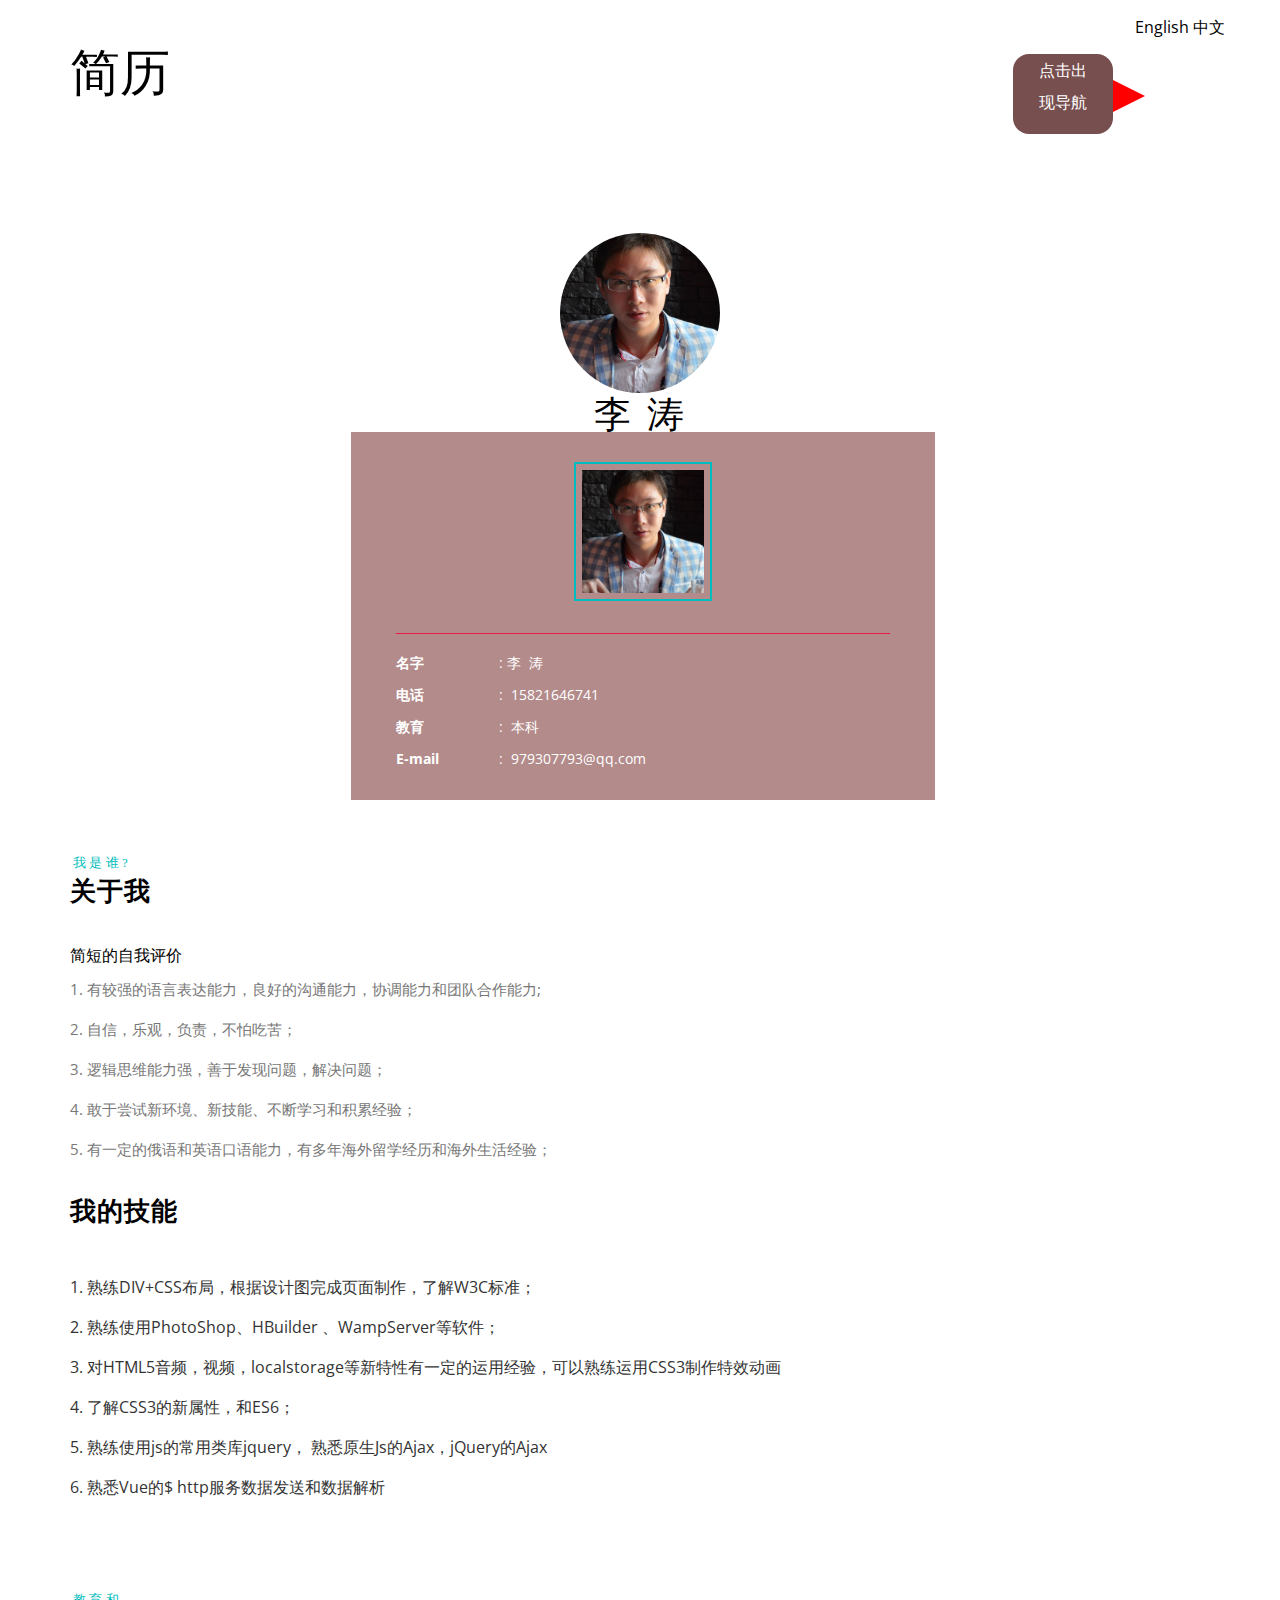
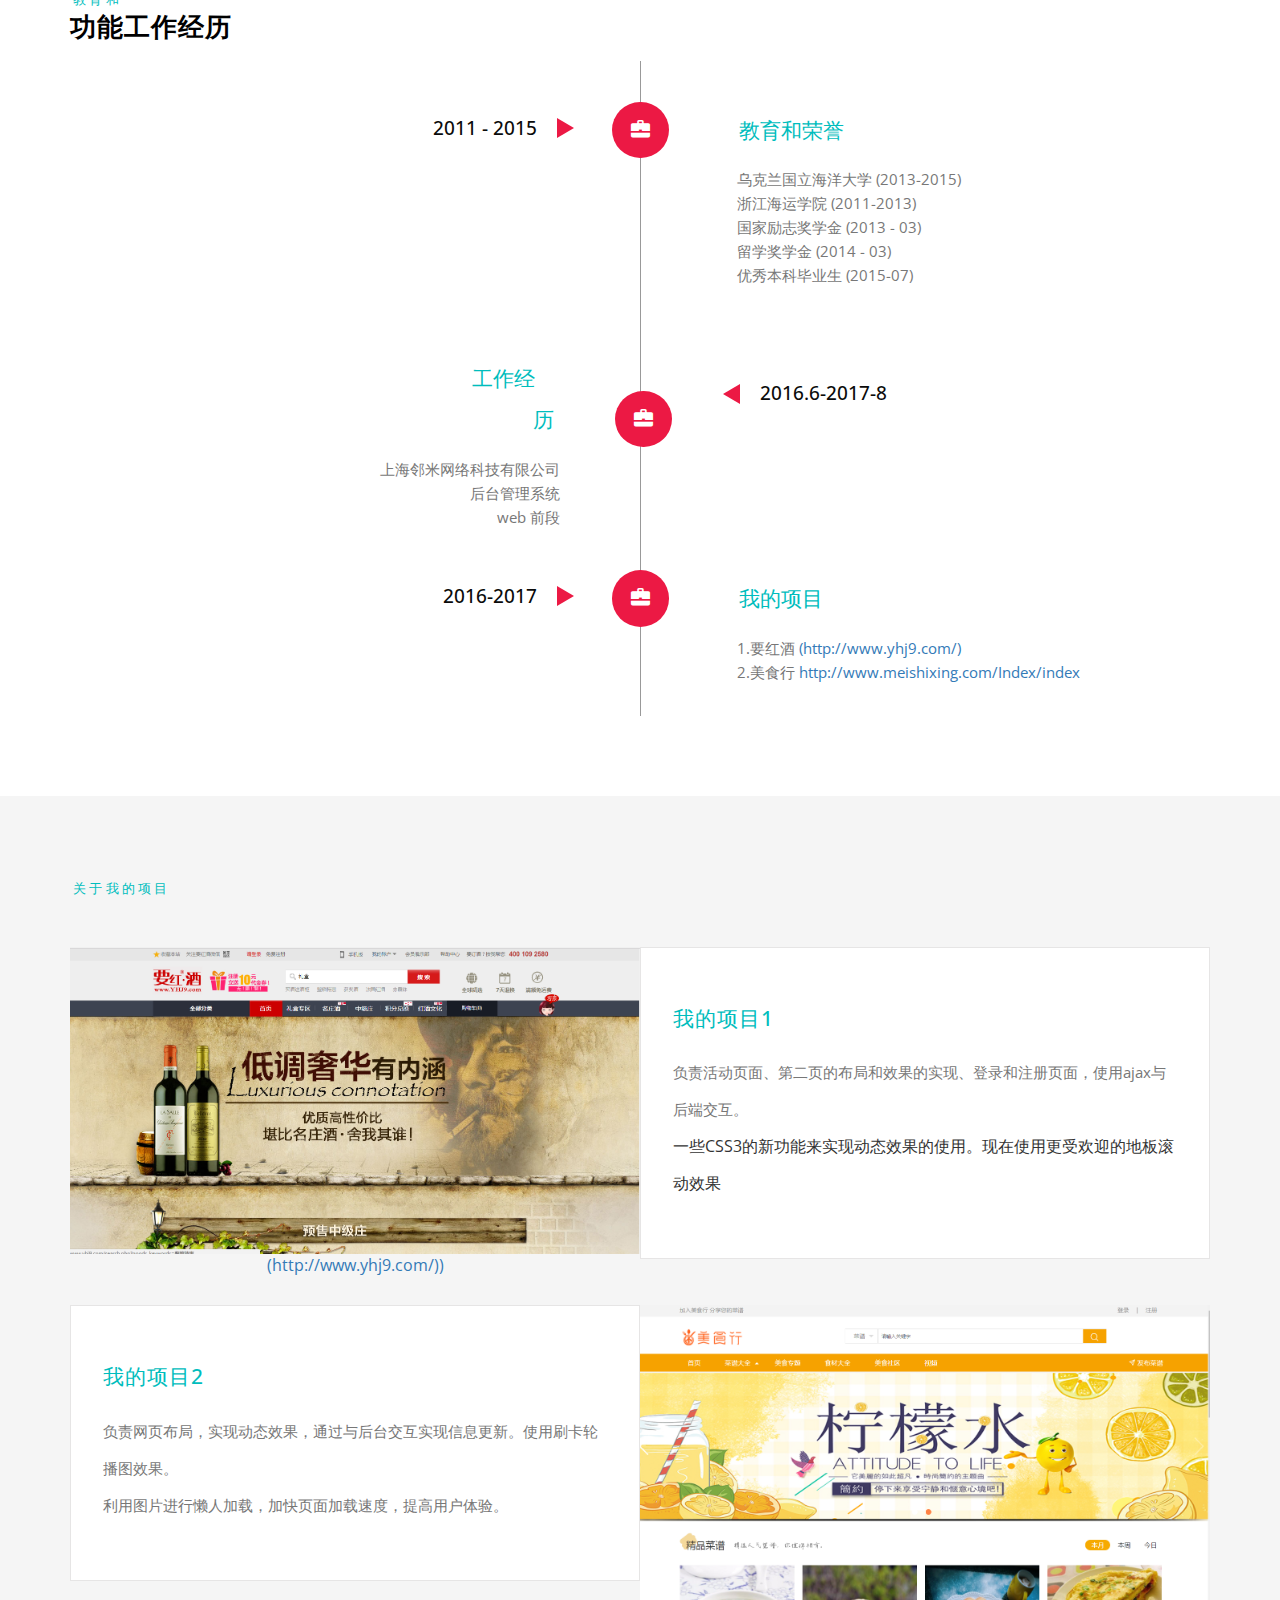
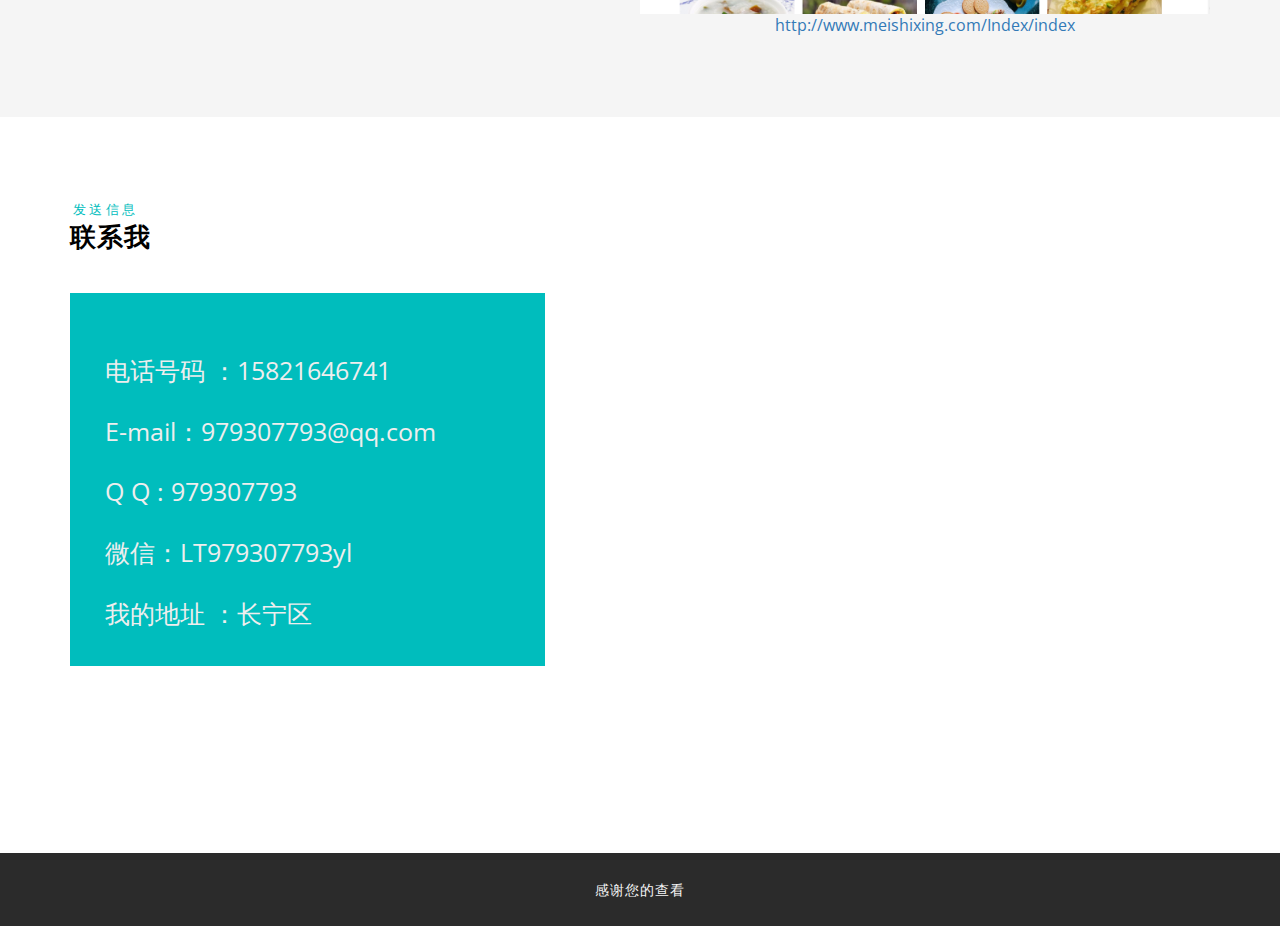
==== index2.html @ b54dca25 "update my project" ====
<!DOCTYPE html>
<html lang="en">
<head>
<title>Li Tao for english</title>
<!-- for-mobile-apps -->
<meta name="viewport" content="width=device-width, initial-scale=1">
<meta http-equiv="Content-Type" content="text/html; charset=utf-8" />
<meta name="keywords" content="Elegant Resume Responsive web template, Bootstrap Web Templates, Flat Web Templates, Android Compatible web template, 
Smartphone Compatible web template, free webdesigns for Nokia, Samsung, LG, SonyEricsson, Motorola web design" />
<script type="application/x-javascript"> addEventListener("load", function() { setTimeout(hideURLbar, 0); }, false);
		function hideURLbar(){ window.scrollTo(0,1); } </script>
<!-- //for-mobile-apps -->
<link href="css/bootstrap.css" rel="stylesheet" type="text/css" media="all" />
<link href="css/font-awesome.css" rel="stylesheet"> 
<link href="css/style.css" rel="stylesheet" type="text/css" media="all" />
<!-- js -->
<script type="text/javascript" src="js/jquery-2.1.4.min.js"></script>
<!-- //js -->
<link href='//fonts.googleapis.com/css?family=Oleo+Script:400,700' rel='stylesheet' type='text/css'>
<link href='//fonts.googleapis.com/css?family=Open+Sans:400,300,300italic,400italic,600,600italic,700,700italic,800,800italic' rel='stylesheet' type='text/css'>
<link href="//fonts.googleapis.com/css?family=Oswald:300,400,700" rel="stylesheet">


<!-- start-smooth-scrolling -->
<script type="text/javascript" src="js/move-top.js"></script>
<script type="text/javascript" src="js/easing.js"></script>
<script type="text/javascript">
	jQuery(document).ready(function($) {
		$(".scroll").click(function(event){		
			event.preventDefault();
			$('html,body').animate({scrollTop:$(this.hash).offset().top},1000);
		});
	});
</script>
<!-- start-smooth-scrolling -->
</head>
	
<body>
<!-- banner -->
	<div class="banner-figures">
		<div class="banner">
			<div class="container banner-drop">
				<div class="header">
					<div class="header-left logo">
						<h1><a href="index.html">简历</a></h1>
					</div>
					<div class="header-right">
						<nav>
						  <ul>
							<li class="active">
								<a href="index.html" class="active"><span>主页</span></a>
							</li>
							<li>
								<a href="#about" class="scroll"><span>关于我</span></a>
							</li>
							<li>
								<a href="#experience" class="scroll"><span>经历</span></a>
							</li>
							<li>
								<a href="#projects" class="scroll"><span>项目</span></a>
							</li>
							<li>
								<a href="#contact" class="scroll"><span>联系我</span></a>
							</li>
						  </ul>
						</nav>
						<div class="menu-icon animated wow zoomIn" data-wow-duration="1000ms" data-wow-delay="800ms" style="position: relative;"><span></span></div>
						<div class="show_nav">点击出<br/>  现导航</div>
						<span class="To_show_nav"></span>
						<div class="language">
							<a href="index.html">English</a>
							<a href="index2.html">中文</a>
						</div>
					</div>
					
					<div class="clearfix"> </div>
				</div>
				<div class="name" >
					<div class="CV"><img src="images/CV.jpg" alt="CV" /></div>  
					<h2>李  涛</h2>
					<p> Web 前段 </p>
				</div>
				
			</div>
							<div class="banner-btm-grid-w3ls">
		<div class="banner-left-wthree">
			  <img src="images/CV.jpg" class="smallcv"/>
			<ul class="address">
					
					<li>
							<ul class="address-text">
								<li><b>名字</b></li>
								<li>: 李 &nbsp;涛</li>
							</ul>
						</li>
						<li>
							<ul class="address-text">
								<li><b>电话</b></li>
								<li>: &nbsp;15821646741</li>
							</ul>
						</li>
						<li>
							<ul class="address-text">
								<li><b>教育 </b></li>
								<li>: &nbsp;本科</li>
							</ul>
						</li>
						<li>
							<ul class="address-text">
								<li><b>E-mail </b></li>
								<li><a href="979307793@qq.com">: &nbsp;979307793@qq.com</a></li>
							</ul>
						</li>
						
					</ul>
		</div>
		
		<div class="clearfix"></div>
	</div>
		</div>
			<script>
				(function($){
				  $(".menu-icon").on("click", function(){
						$(this).toggleClass("open");
						$(".container").toggleClass("nav-open");
						$("nav ul li").toggleClass("animate");
				  });
				  
				})(jQuery);
			</script>
		
	</div>

<!-- //banner -->
<!-- about -->
<div class="about" id="about">
	<div class="container">
		<span class="about-top-w3">我是谁?</span>
		<h4 class="title-w3ls">关于我</h4>
		<h5 class="sub">简短的自我评价</h5>
		<p class="para-w3-agile">1. 有较强的语言表达能力，良好的沟通能力，协调能力和团队合作能力; </p>
		<p class="para-w3-agile">2. 自信，乐观，负责，不怕吃苦； </p>
		<p class="para-w3-agile">3. 逻辑思维能力强，善于发现问题，解决问题； </p>
		<p class="para-w3-agile">4. 敢于尝试新环境、新技能、不断学习和积累经验； </p>
		<p class="para-w3-agile">5. 有一定的俄语和英语口语能力，有多年海外留学经历和海外生活经验； </p>
		<div class="skills-bar"style="padding-top: 2em;">
		<h4 class="title-w3ls">我的技能</h4>
			<p style="line-height: 2.5em;">1. 熟练DIV+CSS布局，根据设计图完成页面制作，了解W3C标准； </p>
			<p style="line-height: 2.5em;">2. 熟练使用PhotoShop、HBuilder 、WampServer等软件；
</p>
			<p style="line-height: 2.5em;">3. 对HTML5音频，视频，localstorage等新特性有一定的运用经验，可以熟练运用CSS3制作特效动画 </p>
			<p style="line-height: 2.5em;">4. 了解CSS3的新属性，和ES6；</p>
			<p style="line-height: 2.5em;">5. 熟练使用js的常用类库jquery， 熟悉原生Js的Ajax，jQuery的Ajax</p>
			
			<p style="line-height: 2.5em;">6. 熟悉Vue的$ http服务数据发送和数据解析</p>
			
			
		</div>
	</div>
</div>
<!-- //about -->
<!--work-experience-->
	<div id="experience" class="experience">
		<div class="container">
		<span class="about-top-w3">教育和</span>
			<h4 class="title-w3ls">功能工作经历</h4>
			<div class="work-info"> 
				<div class="col-md-6 work-left"> 
					<h4>2011 - 2015 </h4>
				</div>
				<div class="col-md-6 work-right"> 
					<h5><span class="glyphicon glyphicon-briefcase"> </span> 教育和荣誉</h5>
					<p>乌克兰国立海洋大学 (2013-2015)</p>
					<p>浙江海运学院 (2011-2013) </p>
					<p>国家励志奖学金 (2013 - 03)</p>
					<p>留学奖学金 (2014 - 03)</p>
					<p>优秀本科毕业生 (2015-07)</p>
				</div>
				<div class="clearfix"> </div>
			</div>
			<div class="work-info"> 
				<div class="col-md-6 work-right work-right2"> 
					<h4>2016.6-2017-8 </h4>
				</div>
				<div class="col-md-6 work-left work-left2"> 
					<h5> 工作经历 <span class="glyphicon glyphicon-briefcase"> </span></h5>
					<p>上海邻米网络科技有限公司</p>
					<p>后台管理系统 </p>
					<p> web 前段 </p>
					
				</div>
				<div class="clearfix"> </div>
			</div>
			<div class="work-info"> 
				<div class="col-md-6 work-left"> 
					<h4>2016-2017</h4>
				</div>
				<div class="col-md-6 work-right"> 
					<h5><span class="glyphicon glyphicon-briefcase"> </span> 我的项目</h5>
					<p>1.要红酒  <a href="http://www.yhj9.com/">(http://www.yhj9.com/) </a>  </p>
					<p>2.美食行 <a href="http://www.meishixing.com/Index/index"> http://www.meishixing.com/Index/index </a> </p>
				</div>
				<div class="clearfix"> </div>
			</div>
			<div class="work-info"> 
				
			
				<div class="clearfix"> </div>
			</div>
		</div>
	</div>
	<!--//work-experience-->
<!-- projects -->
<div class="projects" id="projects">
	<div class="container">
	<span class="about-top-w3">关于我的项目</span>
		
		<div class="news-bottom">
				<div class="news-one-wthree-agile">
					<div class="col-md-6 news-left">
						        <div class="biseller-column">
										<a class="lightbox" href="#one">
											<img src="images/wine.png"/>
										</a> 
										<a href="http://www.yhj9.com/" style="display: block;text-align: center;">(http://www.yhj9.com/))</a>
										<div class="lightbox-target" id="one">
										<img src="images/wine.png"/>
										 <p class="pop">是电商网站，主营法国红酒、澳洲红酒、西班牙红酒、智利葡萄酒。</p>
										   <a class="lightbox-close" href="#"> </a>
											
											<div class="clearfix"> </div>
											
										</div>
							   </div>

					</div>	
					<div class="col-md-6 news-right"> 
					<a href="#one"><h4>我的项目1 </h4></a>
						<p class="para-w3-agile">负责活动页面、第二页的布局和效果的实现、登录和注册页面，使用ajax与后端交互。 </p>	
						<p> 一些CSS3的新功能来实现动态效果的使用。现在使用更受欢迎的地板滚动效果</p>
					</div>	
					<div class="clearfix"> </div>	
				</div>
				<div class="news-one-wthree-agile">
					<div class="col-md-6 news-right"> 
						<a href="#three"><h4>我的项目2</h4></a>
						<p class="para-w3-agile">负责网页布局，实现动态效果，通过与后台交互实现信息更新。使用刷卡轮播图效果。<br />
      利用图片进行懒人加载，加快页面加载速度，提高用户体验。</p>	
					</div>	
					<div class="col-md-6 news-left">
						 <div class="biseller-column">
										<a class="lightbox" href="#three">
											<img src="images/food.png"/>
										</a> 
										<a href="http://www.meishixing.com/Index/index" style="display: block;text-align: center;">http://www.meishixing.com/Index/index</a>
										<div class="lightbox-target" id="three">
										 <img src="images/food.png"/>
										 <p class="pop">介绍如何做好食物，介绍如何制作食物，功效，准备，材料，步骤等。</p>
										   <a class="lightbox-close" href="#"> </a>
											
											<div class="clearfix"> </div>
										</div>
							</div>

					</div>						
					<div class="clearfix"> </div>	
				</div>	
			 
				<div class="clearfix"> </div>				
			</div>	
	</div>
</div>
<!-- //projects -->
<!-- contact -->
<div class="contact" id="contact">
	<div class="container">
	<span class="about-top-w3">发送信息</span>
		<h4 class="title-w3ls">联系我</h4>
		<div class="col-md-5 contact-agileits-w3layouts" >
		<p>电话号码 ：15821646741   </p>
		<p>E-mail：979307793@qq.com   </p>
		<p>Q Q : 979307793</p>
		<p>微信：LT979307793yl</p>
        <p>我的地址 ：长宁区</p> 
		</div>
		
		
    <!--地图-->
		<div id="allmap"></div>
		 <!--地图-->
		  <!--地图-->
		   <!--地图-->
		    <!--地图-->
		    <script type="text/javascript" src="http://api.map.baidu.com/api?v=2.0&ak=uDuVA1xfjp1I5xmbt3zDWezY01RGx2mW"></script>
		<script type="text/javascript">
	// 百度地图API功能
	var map = new BMap.Map("allmap");    // 创建Map实例
	map.centerAndZoom(new BMap.Point(121.428739,31.20299), 15);  // 初始化地图,设置中心点坐标和地图级别
	map.addControl(new BMap.MapTypeControl());   //添加地图类型控件
	map.setCurrentCity("上海");          // 设置地图显示的城市 此项是必须设置的
	map.enableScrollWheelZoom(true);     //开启鼠标滚轮缩放
	map.addEventListener("click",function(e){
		alert(e.point.lng + "," + e.point.lat);
	});
</script>
		 <!--地图-->
		  <!--地图-->
		   <!--地图-->
		    <!--地图-->
	</div>
</div>
<!-- //about -->

	<div class="footer">
		<div class="container">
			<p>感谢您的查看</p>
		</div>
	</div>
<!-- //footer -->
<script src="js/bars.js"></script>

<!-- here stars scrolling icon -->
	<script type="text/javascript">
		$(document).ready(function() {
			/*
				var defaults = {
				containerID: 'toTop', // fading element id
				containerHoverID: 'toTopHover', // fading element hover id
				scrollSpeed: 1200,
				easingType: 'linear' 
				};
			*/
								
			$().UItoTop({ easingType: 'easeOutQuart' });
								
			});
	</script>
<!-- //here ends scrolling icon -->
</body>
</html>
---- css/style.css ----
/*--
Author: W3layouts
Author URL: http://w3layouts.com
License: Creative Commons Attribution 3.0 Unported
License URL: http://creativecommons.org/licenses/by/3.0/
--*/
html, body{
    font-size: 100%;
	font-family: 'Open Sans', sans-serif;
}
p{
	margin:0;
}
h1,h2,h3,h4,h5,h6{
	font-family: '微软;
	font-weight:100;
	margin:0;
}
h3,h4,h5,h6{
	font-family: '微软;
	font-weight:500;
	margin:0;
}
ul,label{
	margin:0;
	padding:0;
}
body a:hover{
	text-decoration:none;
}
body a {
    text-decoration: none!important;
}
/*-- banner --*/
.header ul li a,.more a,.footer p a,input[type="submit"],.recent-comments-grid-right h4 a,.admin-right p a,.tags ul li a,.comments-list ul li a,.categories ul li a,.comments-list h3 a,.popular-right h5 a,.mail-grid-left-pos,.mail-grid-left,.team-grid1-sub,.footer-copy-grid ul li a,.about-grid-left1 ul li a,.about-grid ul li a{
	transition:.5s ease-in-out;
	-webkit-transition:.5s ease-in-out;
	-moz-transition:.5s ease-in-out;
	-o-transition:.5s ease-in-out;
	-ms-transition:.5s ease-in-out;
}
.banner{
	background:#749877;
	background-size:cover;
	-webkit-background-size:cover;
	-moz-background-size:cover;
	-o-background-size:cover;
	-ms-background-size:cover;
	min-height:680px;
	    position: relative;
		margin-bottom: 10.6em
}
.banner1{
	background:url(../images/banner.jpg) no-repeat 0px 0px;
	background-size:cover;
	-webkit-background-size:cover;
	-moz-background-size:cover;
	-o-background-size:cover;
	-ms-background-size:cover;
	min-height:500px;
}
.header{
	padding:5em 0 5em;
    text-align: center;
}
.header-left ul li{
	display:inline-block;
	margin-right:5em;
	font-size:14px;
	color:#fff;
}
.header-left ul li span{
	left:-.5em;
	color:#00bdbd;
}
.header-left ul li a{
	color:#fff;
	text-decoration:none;
}
.header-left ul li a:hover{
	color:#00bdbd;
}
.header-left {
    float: left;
    padding: 0em 0 0 0em;
}
.header-right{
	float: right;
	margin-top: 4px;
}
.logo h1 a {
    font-size: 1.5em;
    text-decoration: none;
    color: #000000;
    line-height: 45px;
}
.name .CV{width: 10em;height: 10em;margin: 0 auto;}
.name .CV>img{width: 100%;height: 100%;border-radius: 5em;}
.name h2 {
    text-align: center;
    font-size: 50px;
    letter-spacing: 4px;
    color: #000000;
}
.name p {
    text-align: center;
    font-size: 20px;
    margin: 10px 0 15px;
    
    color: #000000;
}
.container.banner-drop.nav-open{
  margin-top: 8em;
  -webkit-transition: all 0.3s ease;
  transition: all 0.3s ease;
}

/*
  menu icon css3
*/
.menu-icon {
  position: relative;
  display: block;
  width: 2.5em;
  height: 2.5em;
  cursor: pointer;
}
.menu-icon:hover span {
  background:#00bdbd;
}
.menu-icon:hover span:before, .menu-icon:hover span:after {
  background:#00bdbd;
}

.menu-icon > span {
  position: absolute;
  top: 50%;
  display: block;
  width: 100%;
  height: 0.25em;
  background-color:#FFFFFF;
  border-radius: 3px;
  -webkit-transition: -webkit-transform 0.3s, background 0.25s ease;
  -webkit-transition: background 0.25s ease, -webkit-transform 0.3s;
  transition: background 0.25s ease, -webkit-transform 0.3s;
  transition: transform 0.3s, background 0.25s ease;
  transition: transform 0.3s, background 0.25s ease, -webkit-transform 0.3s;
}

.menu-icon > span:before,
.menu-icon > span:after {
  content: "";
  right: 0em;
  position: absolute;
  width: 100%;
  height: 100%;
  background-color:#FFFFFF;
  border-radius: 3px;
  -webkit-transition: -webkit-transform 0.3s, background 0.25s ease;
  -webkit-transition: background 0.25s ease, -webkit-transform 0.3s;
  transition: background 0.25s ease, -webkit-transform 0.3s;
  transition: transform 0.3s, background 0.25s ease;
  transition: transform 0.3s, background 0.25s ease, -webkit-transform 0.3s;
}

.menu-icon > span:before {
  -webkit-transform: translateY(-0.75em);
  transform: translateY(-0.75em);
  -moz-transform: translateY(-0.75em);
  -o-transform: translateY(-0.75em);
  -ms-transform: translateY(-0.75em);
}

.menu-icon > span:after {
  -webkit-transform: translateY(0.75em);
  transform: translateY(0.75em);
  -moz-transform: translateY(0.75em);
  -o-transform: translateY(0.75em);
  -ms-transform: translateY(0.75em);
}

/* OPENED */
.menu-icon.open {
  -webkit-transform: rotate(45deg);
  transform: rotate(45deg);
  -moz-transform: rotate(45deg);
  -o-transform: rotate(45deg);
  -ms-transform: rotate(45deg);
}

.menu-icon.open > span:before {
  -webkit-transform: rotate(90deg);
  transform: rotate(90deg);
  -moz-transform: rotate(90deg);
  -o-transform: rotate(90deg);
  -ms-transform: rotate(90deg);
}

.menu-icon.open > span:after {
  -webkit-transform: rotate(90deg);
  transform: rotate(90deg);
  -moz-transform: rotate(90deg);
  -o-transform: rotate(90deg);
  -ms-transform: rotate(90deg);
}

.header-right nav {
	position: absolute;
    top: -23%;
    left: 24%;
    color: #999;
    z-index: -1;
}
.header-right nav ul li.animate {
  top: 0;
}
.header-right nav ul li {
  display: inline-block;
  text-align: center;
  margin: 1em 2em;
  cursor: pointer;
  position: relative;
  top: -8em;
}
.header-right nav ul li:nth-child(1) {
  -moz-transition: top 0.3s ease 0.15s;
  -o-transition: top 0.3s ease 0.15s;
  -webkit-transition: top 0.3s ease;
  -webkit-transition-delay: 0.15s;
  -webkit-transition: top 0.3s ease 0.15s;
  transition: top 0.3s ease 0.15s;
}
.header-right nav ul li:nth-child(2) {
  -moz-transition: top 0.3s ease 0.2s;
  -o-transition: top 0.3s ease 0.2s;
  -webkit-transition: top 0.3s ease;
  -webkit-transition-delay: 0.2s;
  -webkit-transition: top 0.3s ease 0.2s;
  transition: top 0.3s ease 0.2s;
}
.header-right nav ul li:nth-child(3) {
  -moz-transition: top 0.3s ease 0.25s;
  -o-transition: top 0.3s ease 0.25s;
  -webkit-transition: top 0.3s ease;
  -webkit-transition-delay: 0.25s;
  -webkit-transition: top 0.3s ease 0.25s;
  transition: top 0.3s ease 0.25s;
}
.header-right nav ul li:nth-child(4) {
  -moz-transition: top 0.3s ease 0.3s;
  -o-transition: top 0.3s ease 0.3s;
  -webkit-transition: top 0.3s ease;
  -webkit-transition-delay: 0.3s;
  -webkit-transition: top 0.3s ease 0.3s;
  transition: top 0.3s ease 0.3s;
}
.header-right nav ul li:nth-child(5) {
  -moz-transition: top 0.3s ease 0.35s;
  -o-transition: top 0.3s ease 0.35s;
  -webkit-transition: top 0.3s ease;
  -webkit-transition-delay: 0.35s;
  -webkit-transition: top 0.3s ease 0.35s;
  transition: top 0.3s ease 0.35s;
}
.header-right nav ul li:hover {
  opacity: 1;
}
.header-right nav ul li i {
  font-size: 1.5em;
  background:#00bdbd;
  padding: 0.75em;
  border-radius: 50%;
  color: white;
  display: inline-block;
  overflow: hidden;
  text-shadow: 0px 0px #D5963A, 1px 1px #D5963A, 2px 2px #D5963A, 3px 3px #D5963A, 4px 4px #D5963A, 5px 5px #D5963A, 6px 6px #D5963A, 7px 7px #D5963A, 8px 8px #D5963A, 9px 9px #D5963A, 10px 10px #D5963A, 11px 11px #D5963A, 12px 12px #D5963A, 13px 13px #D5963A, 14px 14px #D5963A, 15px 15px #D5963A, 16px 16px #D5963A, 17px 17px #D5963A, 18px 18px #D5963A, 19px 19px #D5963A, 20px 20px #D5963A, 21px 21px #D5963A, 22px 22px #D5963A, 23px 23px #D5963A, 24px 24px #D5963A, 25px 25px #D5963A, 26px 26px #D5963A, 27px 27px #D5963A, 28px 28px #D5963A, 29px 29px #D5963A, 30px 30px #D5963A, 31px 31px #D5963A, 32px 32px #D5963A, 33px 33px #D5963A, 34px 34px #D5963A, 35px 35px #D5963A, 36px 36px #D5963A, 37px 37px #D5963A, 38px 38px #D5963A, 39px 39px #D5963A, 40px 40px #D5963A, 41px 41px #D5963A, 42px 42px #D5963A, 43px 43px #D5963A, 44px 44px #D5963A, 45px 45px #D5963A, 46px 46px #D5963A, 47px 47px #D5963A, 48px 48px #D5963A, 49px 49px #D5963A, 50px 50px #D5963A, 51px 51px #D5963A, 52px 52px #D5963A, 53px 53px #D5963A, 54px 54px #D5963A, 55px 55px #D5963A, 56px 56px #D5963A, 57px 57px #D5963A, 58px 58px #D5963A, 59px 59px #D5963A, 60px 60px #D5963A;
}
.header-right nav ul li.active i {
  background:#454445;
  text-shadow: 0px 0px #525252, 1px 1px #525252, 2px 2px #525252, 3px 3px #525252, 4px 4px #525252, 5px 5px #525252, 6px 6px #525252, 7px 7px #525252, 8px 8px #525252, 9px 9px #525252, 10px 10px #525252, 11px 11px #525252, 12px 12px #525252, 13px 13px #525252, 14px 14px #525252, 15px 15px #525252, 16px 16px #525252, 17px 17px #525252, 18px 18px #525252, 19px 19px #525252, 20px 20px #525252, 21px 21px #525252, 22px 22px #525252, 23px 23px #525252, 24px 24px #525252, 25px 25px #525252, 26px 26px #525252, 27px 27px #525252, 28px 28px #525252, 29px 29px #525252, 30px 30px #525252, 31px 31px #525252, 32px 32px #525252, 33px 33px #525252, 34px 34px #525252, 35px 35px #525252, 36px 36px #525252, 37px 37px #525252, 38px 38px #525252, 39px 39px #525252, 40px 40px #525252, 41px 41px #525252, 42px 42px #525252, 43px 43px #525252, 44px 44px #525252, 45px 45px #525252, 46px 46px #525252, 47px 47px #525252, 48px 48px #525252, 49px 49px #525252, 50px 50px #525252, 51px 51px #525252, 52px 52px #525252, 53px 53px #525252, 54px 54px #525252, 55px 55px #525252, 56px 56px #525252, 57px 57px #525252, 58px 58px #525252, 59px 59px #525252, 60px 60px #525252;
}
.header-right nav ul li.active a{
	color:#ec1944;
}
.header-right nav ul li a:hover {
    color: #ec1944;
}
.header-right nav ul li a{
    color: #454445;
    font-family: 微软;
	text-decoration: none;
}
.header-right nav ul li a span{
    display: block;
	font-size: 1.2em;
}

.container {
    margin: 0 auto;
    -moz-transition: all 0.3s ease 0.6s;
    -o-transition: all 0.3s ease 0.6s;
    -webkit-transition: all 0.3s ease;
    -webkit-transition-delay: 0.6s;
    -webkit-transition: all 0.3s ease 0.6s;
    transition: all 0.3s ease 0.6s;
    position: relative;
	-o-transition-delay: 0.1s;
	-moz-transition-delay: 0.6s;
	-ms-transition-delay: 0.6s;
}
.container.nav-open .header-right nav {
    z-index: 1;
}

/*-- social-icons --*/
.social-icons {
    text-align: center;
}
.social-icons ul li{
	display:inline-block;
	padding: 0 !important;
    margin: 5px !important;
}
ul.top-links li {
    margin-right: 19px;
    display: inline-block;
}
ul.top-links {
      margin-top: 0;
}
ul.top-links li a i.fa {
    color: #fff;
    font-size: 15px;
    line-height: 31px;
    text-align: center;
    transition: all 0.5s ease-in-out;
    -webkit-transition: all 0.5s ease-in-out;
    -moz-transition: all 0.5s ease-in-out;
    -o-transition: all 0.5s ease-in-out;
    -ms-transition: all 0.5s ease-in-out;
    width: 36px;
    height: 36px;
    border: 2px solid #00bdbd;
}
ul.top-links li a i.fa:hover {
    border: 2px solid #fff;
}
ul.top-links li a i.fa-facebook:hover{
	color:#6caddf;
}
ul.top-links li a i.fa-twitter:hover{
	color:#1da1f2;
}
ul.top-links li a i.fa-linkedin:hover{
	color:#dd5143;
}
ul.top-links li a i.fa-google-plus:hover{
	color:#dd4b39;
}
.w3_navigation {
    background: #44c7f4;
    padding: 0.5em 0;
}
/*-- //social-icons --*/
  /* .banner-figures {
 position: relative;
    margin-bottom: 10.6em;
}*/
.banner-btm-grid-w3ls {
    position: absolute;
    width: 70%;
    top: 31em;
    left: 15.3em;
}
.banner-left-wthree {
   margin: 0 auto;
    width: 60%;
    background: #b38b8b;
    padding: 30px 50px;
}
.banner-left-wthree .smallcv{display: block;}
.banner-left-wthree img {
    margin: 0 auto;
    width: 28%;
    border: 2px solid #00bdbd;
    padding: 6px;
}
ul.address {
    margin-top: 2em;
    border-top: 1px solid #ec1944;
    padding-top: 0.5em;
}
ul.address li {
    display: block;
}
ul.address li ul.address-text li {
    display: inline-block;
    font-size: 14px;
    color: #fff;
    margin-top: .8em;
    font-weight: 400;
}
ul.address li ul.address-text li:nth-child(1){
	width: 20%;
}
ul.address li ul.address-text li a {
    color: #fff;
	text-decoration:none;
}
ul.address li ul.address-text li a:hover{
        color: #00bdbd;
}
ul.address-text b {
    color:#fff;
	font-family: '微软;
	letter-spacing: 1px;
}
.banner-right-w3-agileits iframe {
    outline: none;
    border: none;
    width: 100%;
    height: 315px;
}
/*-- //banner --*/
/*-- about --*/
.about,.experience,.projects,.contact{
	padding:100px 0px;
}
h4.title-w3ls {
    color: #000;
    letter-spacing: 1px;
    font-size: 28px;
    font-weight: 700;
	margin-bottom:50px;
}
span.about-top-w3 {
    color: #00bdbd;
    font-size: 25px;
    letter-spacing: 3.5px;
    margin: 0 0 3px 4px;
    display: inline-block;
    font-family:elephant;
}
h5.sub {
    color: #000;
    font-size: 17px;
    text-transform: capitalize;
	margin-top: 20px;
}
.para-w3-agile {
    color: #777;
    font-size: 15px;
    line-height: 30px;
    margin-top: 10px;
}
/*-- skills --*/

/*-- //skills --*/
/*-- //about --*/
/*--work--*/
.work {
    background: #000;
}
.work-left {
    text-align: right;
    padding: 3em 5em 0 0;
}
.work-right {
    border-left: 1px solid #999;
    padding: 2.5em 0 2em 6em;
}
.work-info h4 {
    font-size: 1.3em;
    /* background: darkcyan; */
    /* border-top: 2px solid #000; */
    display: inline-block;
    padding: .4em 1.2em;
    color: #0a0a0a;
    position: relative;
}
.work-info h4:before {
    width: 0;
    height: 0;
    position: absolute;
	/*-- w3layouts --*/
    content: '';
    top: 9px;
    right: -14px;
    border-style: solid;
    border-width: 10px 0 10px 17px;
    border-color: transparent transparent transparent #ec1944;
}
.work-info h5 {
    font-size: 1.3em;
    color: #00bdbd;
    margin-bottom: .5em;
    /* border: 1px solid #F7E612; */
    display: inline-block;
    padding: 0 1.2em;
}
.work-info h5 span.glyphicon {
    font-size: 0.9em;
    color: #ffffff;
    background: #ec1944;
    padding: 1em;
    -webkit-border-radius: 70%;
    -moz-border-radius: 70%;
    border-radius: 70%;
    -webkit-transition: .5s all;
    -moz-transition: .5s all;
    transition: .5s all;
    -webkit-transform: scale(1);
    -moz-transform: scale(1);
    transform: scale(1);
    -o-transform: scale(1);
    -ms-transform: scale(1);
}
.work-right h5 span.glyphicon {
    margin-right: 3.5em;
    margin-left: -8em;
}
.work-left2 h5 span.glyphicon {
    margin-left: 3em;
    margin-right: -7.3em;
    z-index: 9;
}
.work-right.work-right2 {
    min-height: 210px;
    float: right;
}
.work-right.work-right2 h4:before {
    left: -14px;
	-webkit-transform: rotate(180deg);
	-moz-transform: rotate(180deg);
	/*-- agileits --*/
    transform: rotate(180deg);
	-o-transform: rotate(180deg);
	-ms-transform: rotate(180deg);
}
.work-right.work-right2 h4 {
    margin-top: 0.8em;
}
.work-info:hover h5 span.glyphicon {
    color: #fff;
	-webkit-transform: scale(1.2);
	-moz-transform: scale(1.2);
    transform: scale(1.2);
	-o-transform: scale(1.2);
	-ms-transform: scale(1.2);
}
.work-info p {
    color: #777;
    font-size: 15px;
    line-height: 24px;
}
.experience {
    padding-top: 0px!important;
}
.experience h4.title-w3ls {
    margin-bottom: 20px;
}
/*--//work--*/
/*--projects--*/
.projects {
    background: #f5f5f5;
}
.news {
    padding:5em 0px;
}
.news-top{
	text-align:center;
}
.news-bottom{
	margin-top:4%;
}
.news-left{
	padding:0;
}
.news-left img{
	width:100%;
}
.news-right {
    padding: 3.68em 2em 3.5em 2em;
    border: 1px solid rgb(230, 229, 229);
    text-align: left;
	background: #fff;
}
.news-right h4{
	margin:0;
}
.news-right a h4 {
    font-size: 1.4em;
    margin: 0;
    color: #00bdbd;
    margin-bottom: 1em;
    text-transform: uppercase;
    letter-spacing: 1px;
	transition:.5s ease-in-out;
	-webkit-transition:.5s ease-in-out;
	-moz-transition:.5s ease-in-out;
	-o-transition:.5s ease-in-out;
	-ms-transition:.5s ease-in-out;
}
.news-right p {
    line-height: 37px;
}
.news-right a h4:hover{
	color:#ec1944;
	transition:.5s ease-in-out;
	-webkit-transition:.5s ease-in-out;
	-moz-transition:.5s ease-in-out;
	-o-transition:.5s ease-in-out;
	-ms-transition:.5s ease-in-out;
}
.news-right h5{
	color: #b0afb1;
    margin: 12px 0px;
    font-size: 1.5em;
    letter-spacing: 2px;
}
.news-one-wthree-agile{
	margin-top:2.5%;
}
.news-one-wthree-agile:nth-child(1){
	margin-top:0%;
}
a.lightbox img {
width:100%;
-webkit-transition: .5s ease-in-out;
-moz-transition: .5s ease-in-out;
-o-transition: .5s ease-in-out;
transition: .5s ease-in-out;
}

/* Styles the lightbox, removes it from sight and adds the fade-in transition */

.lightbox-target {
position: fixed;
top: -100%;
width: 100%;
background: rgba(0,0,0,.7);
width: 100%;
opacity: 0;
-webkit-transition: opacity .5s ease-in-out;
-moz-transition: opacity .5s ease-in-out;
-o-transition: opacity .5s ease-in-out;
transition: opacity .5s ease-in-out;
overflow: hidden;
z-index: 999;
}

/* Styles the lightbox image, centers it vertically and horizontally, adds the zoom-in transition and makes it responsive using a combination of margin and absolute positioning */

.lightbox-target img {
margin: auto;
position: absolute;
top: 0;
left:0;
right:0;
bottom: 0;
max-height: 0%;
max-width: 0%;
border: 3px solid white;
box-shadow: 0px 0px 8px rgba(0,0,0,.3);
box-sizing: border-box;
-webkit-transition: .5s ease-in-out;
-moz-transition: .5s ease-in-out;
-o-transition: .5s ease-in-out;
transition: .5s ease-in-out;
}
p.pop {
    background-color: #fff;
    width: 35%;
    position: absolute;
    top: 65%;
    left: 32.5%;
    padding: 2em 2em;
    font-size: 0.9em;
    line-height: 1.9em;
}
.lightbox-target img:hover{
}
/* Styles the close link, adds the slide down transition */

a.lightbox-close {
display: block;
width:50px;
height:50px;
box-sizing: border-box;
background: white;
color: black;
text-decoration: none;
position: absolute;
top: -80px;
right: 0;
-webkit-transition: .5s ease-in-out;
-moz-transition: .5s ease-in-out;
-o-transition: .5s ease-in-out;
transition: .5s ease-in-out;
}

/* Provides part of the "X" to eliminate an image from the close link */

a.lightbox-close:before {
content: "";
display: block;
height: 30px;
width: 1px;
background: black;
position: absolute;
left: 26px;
top:10px;
-webkit-transform:rotate(45deg);
-moz-transform:rotate(45deg);
-o-transform:rotate(45deg);
transform:rotate(45deg);
}

/* Provides part of the "X" to eliminate an image from the close link */

a.lightbox-close:after {
content: "";
display: block;
height: 30px;
width: 1px;
background: black;
position: absolute;
left: 26px;
top:10px;
-webkit-transform:rotate(-45deg);
-moz-transform:rotate(-45deg);
-o-transform:rotate(-45deg);
transform:rotate(-45deg);
}

/* Uses the :target pseudo-class to perform the animations upon clicking the .lightbox-target anchor */

.lightbox-target:target {
opacity: 1;
top: 0;
bottom: 0;
left: 0%;
}

.lightbox-target:target img {
	    max-height: 80%;
    max-width: 35%;
}

.lightbox-target:target a.lightbox-close {
top: 0px;
}
a.lightbox img:hover { 
 background:#21A957;
}
/*--//projects--*/
/*-- contact --*/
.contact-agileits-w3layouts p {
    color: #eee;
    font-size: 25px;
    margin-top: 25px;
}
.contact-agileits-w3layouts span {
    color:#045858;
    text-transform: uppercase;
    font-size: 12px;
    font-weight: 700;
    display: inline-block;
    width: 76px;
}
.contact-agileits-w3layouts p a {
    text-decoration: none;
    color: #eee;
}
.contact-agileits-w3layouts p a:hover {
    text-decoration: none;
    color: #2b2b2b;
}
.contact-agileits-w3layouts {
        padding: 35px;
    background: #00bdbd;
    margin-right: 5em;
}
.contact-map-right {
    padding: 0;
}
.contact-agileits-w3layouts input[type="text"],.contact-agileits-w3layouts input[type="email"],.contact-agileits-w3layouts textarea{
	outline: none;
    border: none;
    border-bottom: 1px solid #fff;
    padding: 7px 10px;
    background: transparent;
    color: #fff;
    font-size: 14px;
    width: 95%;
}
.contact-agileits-w3layouts input[type="email"]{
	margin:1em 0;
}
.contact-agileits-w3layouts textarea {
    min-height: 100px;
    resize: none;
    margin-top: 1em;
}
.contact-agileits-w3layouts input[type="submit"] {
    outline: none;
    border: none;
    padding: 7px 40px;
    background: #0b9494;
    color: #fff;
    font-size: 14px;
	margin: 1em 0;
	transition:.5s ease-in-out;
	-webkit-transition:.5s ease-in-out;
	-moz-transition:.5s ease-in-out;
	-o-transition:.5s ease-in-out;
	-ms-transition:.5s ease-in-out;
}
.contact-agileits-w3layouts input[type="submit"]:hover{
	background:#2b2b2b;
	transition:.5s ease-in-out;
	-webkit-transition:.5s ease-in-out;
	-moz-transition:.5s ease-in-out;
	-o-transition:.5s ease-in-out;
	-ms-transition:.5s ease-in-out;
}
/*--placeholder-color--*/

::-webkit-input-placeholder{
	color:rgba(255, 255, 255, 0.65);
}

:-moz-placeholder { /* Firefox 18- */
   color: rgba(255, 255, 255, 0.65); 
}

::-moz-placeholder {  /* Firefox 19+ */
   color: rgba(255, 255, 255, 0.65);  
}

:-ms-input-placeholder {  
   color: rgba(255, 255, 255, 0.65);  
}
/*--//placeholder-color--*/

#map {
    width: 100%;
    height: 524px;
}
/*-- //contact --*/
/*-- footer --*/
.footer{
	padding:1.5em 0;
	background:#2b2b2b;
	text-align:center;
}
.footer p {
    font-size: 14px;
    letter-spacing: 1px;
    color: #f5f5f5;
    margin: 0;
    line-height: 1.8em;
}
.footer p a{
	color:#00bdbd;
	text-decoration:none;
}
.footer p a:hover{
	color:#fff;
}

/*-- //footer --*/
/*-- to-top --*/
#toTop {
	display: none;
	text-decoration: none;
	position: fixed;
	bottom: 20px;
	right: 2%;
	overflow: hidden;
	z-index: 999; 
	width: 32px;
	height: 32px;
	border: none;
	text-indent: 100%;
	background: url(../images/arr.png) no-repeat 0px 0px;
	    background-size: 32px;
}
#toTopHover {
	width: 32px;
	height: 32px;
	display: block;
	overflow: hidden;
	float: right;
	opacity: 0;
	-moz-opacity: 0;
	filter: alpha(opacity=0);
}
/*-- //to-top --*/
/*--responsive--*/
@media(max-width:1680px){
	
}
@media(max-width:1440px){
	.header {
		padding: 4em 0 5em;
	}
	.banner-btm-grid-w3ls {
		left: 14em;
	}
	.name h2 {
		font-size: 42px;
	}
	.banner-right-w3-agileits iframe {
		height: 332px;
	}
	.banner {
		margin-bottom: 11.6em;
	}
	.news-right {
		padding: 3.65em 2em 3.5em 2em;
	}
}
@media(max-width:1366px){
	.logo h1 a {
		font-size: 1.4em;
	}
	.banner-left-wthree {
		padding: 30px 45px;
	}
	.banner-btm-grid-w3ls {
		width: 72%;
		top: 29em;
		left: 12.58em;
	}
	.banner-right-w3-agileits iframe {
		height: 300px;
	}
	.banner {
		min-height: 630px;
		margin-bottom: 10.9em;
		    background: url(../images/banner.jpg) no-repeat -62px 0px;
		background-size: cover;
		-webkit-background-size: cover;
		-moz-background-size: cover;
		-o-background-size: cover;
		-ms-background-size: cover;
	}
	.name h2 {
		font-size: 37px;
		letter-spacing: 3px;
	}
	.about, .experience, .projects, .contact {
		padding: 80px 0px;
	}
	h4.title-w3ls {
		font-size: 26px;
		margin-bottom: 42px;
	}
	span.about-top-w3 {
		font-size: 13px;
		letter-spacing: 3.3px;
		margin: 0 0 3px 3px;
	}
}
@media(max-width:1280px){
	.header-right {
		margin-top: 2px;
	}
	.header {
		padding: 3em 0 8.5em;
	}
	.header-right nav {
		top: -24%;
	}
	.container.banner-drop.nav-open {
		margin-top: 7em;
	}
	.banner-btm-grid-w3ls {
		width: 76%;
		top: 27em;
		left: 9.8em;
	}
	.banner {
		min-height: 604px;
		margin-bottom: 10.4em;
	}
	h5.sub {
		font-size: 16px;
		margin-top: 17px;
	}
		.skills-bar>p{line-height: 2em;}
	.skills-bar .b_label, .skills-bar .bar_label_min, .skills-bar .bar_label_max, .skills-bar .b_tooltip span {
		font-size: 1em;
		
	}

	.news-right a h4 {
		font-size: 1.3em;
		margin-bottom: 1.2em;
	}
	.banner-right-w3-agileits iframe {
		height: 298px;
	}
	.work-info h4 {
		font-size: 1.2em;
	}
	#map {
    width: 100%;
		height: 520px;
	}
	.lightbox-target img {
		top: -61px;
	}
}
@media(max-width:1080px){
	.header-right nav {
		left: 20%;
		top: -21.5%;
	}
	.container.banner-drop.nav-open {
		margin-top: 6em;
	}
	.banner-left-wthree img {
		width: 35%;
	}
	ul.address {
		margin-top: 1.6em;
	}
	.banner-left-wthree {
		padding: 30px 40px;
	}
	ul.address li ul.address-text li {
		font-size: 13px;
	}
	.banner-btm-grid-w3ls {
		width: 83%;
		top: 25.5em;
		left: 5.8em;
	}
	.banner-right-w3-agileits iframe {
		height: 301px;
	}
	.banner {
		min-height: 578px;
		margin-bottom: 10.5em;
		background: url(../images/banner.jpg) no-repeat -120px 0px;
		background-size: cover;
	}
	.work-left {
		padding: 1.5em 5em 0 0;
	}
	.work-right {
		padding: 1em 0 2em 6em;
	}
	.lightbox-target:target img {
		max-width: 45%;
	}
	p.pop {
		width: 45%;
		top: 69%;
		left: 27.5%;
	}
	.lightbox-target img {
		top: -34px;
	}
	.news-right a h4 {
		font-size: 1.2em;
		margin-bottom: .66em;
	}
	.news-right p {
		line-height: 33px;
	}.para-w3-agile {
		font-size: 14px;
	}
	.news-right {
		padding: 2em 2em 1.5em 2em;
	}
	.contact-agileits-w3layouts {
		padding: 28px;
	}
	.contact-agileits-w3layouts input[type="email"] {
		margin: .7em 0;
	}
	.contact-agileits-w3layouts textarea {
		    margin-top: .7em;
	}
	.skills-bar .bar_group__bar.thin {
		height: 10px;
	}
	
	.skills-bar .bar_group__bar.thin::before {
		height: 10px;
	}
	#map {
		height: 494px;
	}
	.logo h1 a {
		font-size: 1.3em;
	}
}
@media(max-width:1050px){
	.logo h1 a {
		font-size: 1.2em;
		line-height: 38px;
	}
	.menu-icon {
		width: 2.2em;
	}
	.menu-icon > span {
		height: 0.24em;
	}
	.header {
		padding: 3em 0 6.5em;
	}
	.name h2 {
		font-size: 31px;
	}
	.name p {
		font-size: 13px;
		margin: 4px 0 13px;
		letter-spacing: 9px;
	}
	.banner-btm-grid-w3ls {
		width: 83%;
		top: 22.5em;
		left: 5.7em;
	}
	.banner {
		min-height: 538px;
		margin-bottom: 9.8em;
		background: url(../images/banner.jpg) no-repeat -96px 0px;
		background-size: cover;
	}
	.banner-right-w3-agileits iframe {
		height: 297px;
	}
	.container.banner-drop.nav-open {
		margin-top: 5em;
	}
	.header-right nav {
		left: 19.5%;
		top: -22.5%;
	}
	h4.title-w3ls {
		font-size: 24px;
		margin-bottom: 38px;
	}
	.work-info h4 {
		font-size: 1.1em;
		padding: .58em 1.2em;
	}
	.work-info h5 {
		font-size: 1.2em;
		padding: 0 1em;
	}
	.work-info h4:before {
		right: -12px;
		border-width: 9px 0 9px 14px;
	}
	.work-right.work-right2 h4:before {
		left: -12px;
	}
	p.pop {
		top: 68%;
	}
}
@media(max-width:1024px){
	.banner-left-wthree {
		padding: 26px 35px;
	}
	ul.address {
		margin-top: 1.4em;
	}
	.banner-btm-grid-w3ls {
		width: 80%;
		top: 20.8em;
		left: 6.5em;
	}
	ul.top-links li a i.fa {
		width: 35px;
		height: 35px;
	}
	.banner-right-w3-agileits iframe {
		height: 280px;
	}
	.banner {
		min-height: 490px;
		margin-bottom: 10em;
		background: url(../images/banner.jpg) no-repeat -45px 0px;
		background-size: cover;
	}
	p.pop {
		top: 65%;
	}
	span.about-top-w3 {
		font-size: 11px;
		letter-spacing: 3px;
		margin: 0 0 2px 3px;
	}
	.contact-agileits-w3layouts input[type="submit"] {
		font-size: 13px;
	}
	#map {
		height: 490px;
	}
	.about, .experience, .projects, .contact {
		padding: 70px 0px;
	}
}
@media(max-width:991px){
	.header {
		padding: 2em 0 6em;
	}
	.banner {
		min-height: 470px;
		margin-bottom: 9.96em;
		background: url(../images/banner.jpg) no-repeat -26px 0px;
		background-size: cover;
	}
	.banner-btm-grid-w3ls {
		top: 19em;
		left: 8em;
		width: 74%;
	}
	.banner-left-wthree img {
		width: 39%;
	}
	.banner-right-w3-agileits iframe {
		height: 277px;
	}
	.work-right.work-right2 {
		min-height: 246px;
	}
	.work-left {
		padding: 2.5em 4em 0 0;
		float: left;
		width: 50%;
	}
	.work-right {
		padding: 2em 0 0.5em 5.8em;
		float: right;
		width: 50%;
	}
	.work-info h5 {
		font-size: 1.2em;
		padding: 0 1em;
	}
	.work-left2 h5 span.glyphicon {
		margin-left: 3.4em;
		margin-right: -6.4em;
	}
	.work-right h5 span.glyphicon {
		margin-right: 3.7em;
	}
	.work-info h4:before {
		right: -7px;
		border-width: 7px 0 7px 12px;
		top: 12px;
	}
	.work-right.work-right2 h4:before {
		left: -7px;
	}
	.news-right a h4 {
		font-size: 1.1em;
	}
	.contact-agileits-w3layouts input[type="text"], .contact-agileits-w3layouts input[type="email"], .contact-agileits-w3layouts textarea {
		width: 100%;
	}
	.contact-agileits-w3layouts input[type="submit"] {
		margin: 2em 0 1em;
	}
	.contact-agileits-w3layouts {
		padding: 35px 50px;
	}
	#map {
		height: 230px;
	}
	.header-right nav ul li {
		margin: 1em 1.9em;
	}
	.header-right nav {
		left: 12%;
		top: -24%;
	}
}
@media(max-width:900px){
	.banner-btm-grid-w3ls {
		top: 19em;
		left: 5em;
		width: 82%;
	}
	.logo h1 a {
		font-size: 1.1em;
	}
	.name h2 {
		font-size: 27px;
	}
	.name p {
		margin: 3px 0 10px;
		letter-spacing: 8px;
	}
	ul.address li ul.address-text li {
		margin-top: .6em;
	}
	.header {
		padding: 2em 0 5em;
	}
	.banner-btm-grid-w3ls {
		top: 17.5em;
	}
	.banner {
		min-height: 435px;
		margin-bottom: 9.2em;
		background: url(../images/banner.jpg) no-repeat -33px 0px;
		background-size: cover;
	}
	.banner-right-w3-agileits iframe {
		height: 265px;
	}
	h4.title-w3ls {
		font-size: 23px;
		margin-bottom: 36px;
	}
	.news-right a h4 {
		font-size: 1em;
	}
	.contact-agileits-w3layouts p {
		font-size: 13.5px;
	}
	
}
@media(max-width:800px){
	h4.title-w3ls {
		font-size: 21px;
		margin-bottom: 36px;
	}
	.header-right nav {
		left: 11%;
		top: -26%;
	}
	ul.address {
		margin-top: 1em;
	}
	.banner-left-wthree img {
		width: 40%;
	}
	.banner-btm-grid-w3ls {
		left: 2em;
		width: 92%;
	}
	.banner-right-w3-agileits iframe {
		height: 261px;
	}
	.work-info h5 {
		font-size: 17px;
		padding: 0 0.5em;
	}
	.work-info h4 {
		font-size: 17px;
	}
	.news-right a h4 {
		font-size: 17px;
	}
	.lightbox-target:target img {
		max-width: 55%;
	}
	.lightbox-target img {
		top: -123px;
	}
	p.pop {
		width: 55%;
		top: 59%;
		left: 22.5%;
	}
	.banner {
		background: url(../images/banner.jpg) no-repeat -100px 0px;
		background-size: cover;
		    margin-bottom: 8.95em;
	}
}
@media(max-width:768px){
	.banner-left-wthree {
		float: left;
		width: 50%;
	}
	.banner-left-wthree {
		padding: 26px 31px;
	}
	p.pop {
		top: 55%;
	}
	section.bar {
		padding: 0px 10px;
	}
	.work-left {
		padding: 1.5em 4em 0 0;
	}
	.work-right {
		padding: 1em 0 0.5em 5.8em;
	}
}
@media(max-width:767px){
	.header-right nav ul li {
		margin: 1em 1.4em;
	}
	.header-right nav ul li a span {
		font-size: 1.1em;
	}
	.header-right nav {
		left: 17%;
	}
}
@media(max-width:736px){
	.logo h1 a {
		font-size: 36px;
	}
	.header {
		padding: 2em 1em 5em;
	}
	.name h2 {
		font-size: 25px;
	}
	.header {
		padding: 2em 1em 4em;
	}
	.banner-left-wthree {
		padding: 26px 24px;
	}
	.banner-btm-grid-w3ls {
		top: 16em;
	}
	.banner {
		background: url(../images/banner.jpg) no-repeat -20px 0px;
		background-size: cover;
		margin-bottom: 12.45em;
		min-height: 355px;
	}
	h4.title-w3ls {
		font-size: 19px;
	}
	span.about-top-w3 {
		font-size: 10px;
	}
	.header-right nav {
		top: -29%;
	}
}
@media(max-width:667px){
	.header-right nav {
		left: 13.5%;
	}
	.banner-btm-grid-w3ls {
		left: 4.2em;
		width: 80%;
	}
	.banner-left-wthree {
		float: none;
		width: 100%;
		padding: 35px 48px;
	}
	.banner-right-w3-agileits {
		float: none;
		width: 100%;
		margin-top: 10px;
		    padding: 2em;
	}
	.banner-left-wthree img {
		width: 30%;
	}
	.banner {
		background: url(../images/banner.jpg) no-repeat -60px 0px;
		background-size: cover;
		margin-bottom: 32.8em;
	}
	.banner-right-w3-agileits iframe {
		height: 215px;
	}
	span.about-top-w3 {
		font-size: 10.5px;
	}
	.lightbox-target:target img {
		max-width: 65%;
	}
	p.pop {
		width: 65%;
		top: 59%;
		left: 17.5%;
	}
	.contact-agileits-w3layouts {
		padding: 35px 35px;
	}
}
@media(max-width:640px){
	.header-right nav {
		left: 11%;
	}
	.about, .experience, .projects, .contact {
		padding: 65px 0px;
	}
	.banner {
		margin-bottom: 32.9em;
		min-height: 348px;
	}
	.banner-btm-grid-w3ls {
		left: 4em;
	}
}
@media(max-width:600px){
	.header {
		padding: 2em 1em 3em;
	}
	.header-right {
		margin-top: 0;
	}
	.logo h1 a {
		font-size: 34px;
	}
	.name h2 {
		font-size: 23px;
		letter-spacing: 2px;
	}
	.banner-btm-grid-w3ls {
		top: 14.8em;
	}
	.banner {
		margin-bottom: 32.4em;
		min-height: 327px;
	}
	h4.title-w3ls {
		margin-bottom: 30px;
	}
	.news-right a h4 {
		margin-bottom: .5em;
	}
	.work-right {
		padding: 1em 0 0.5em 4em;
	}
	.work-info h5 {
		padding-left: 35px;
	}
	.work-left {
		padding: 1.5em 4em 0 0;
	}
	.work-right.work-right2 {
		min-height: 295px;
	}
	.work-right h5 span.glyphicon {
		margin-right: 2.7em;
	}
	p.pop {
		top: 57%;
		padding: 1em 2em;
		font-size: 0.84em;
	}
}
@media(max-width:568px){
	.header-right nav ul li a span {
		font-size: 1.07em;
	}
	.header-right nav ul li {
		margin: .5em 1.2em;
	}
	.header-right nav {
		left: 9.5%;
		top: -27%;
	}
	.banner {
		margin-bottom: 31.6em;
		min-height: 310px;
	}
	h5.sub {
		font-size: 15px;
	}
	.name p {
		margin: 1px 0 8px;
		letter-spacing: 5px;
		font-size: 12px;
	}
	.banner-btm-grid-w3ls {
		top: 14em;
		left: 3.5em;
	}
	.para-w3-agile {
		font-size: 13.5px;
	}
	section.bar {
		padding: 0px 6px;
	}
	.work-info h4 {
		font-size: 16px;
		padding: .599em 1.2em;
	}
	.work-left {
		padding: 1.35em 4em 0 0;
	}
	.work-info p {
		font-size: 13.5px;
	}
	.news-right a h4 {
		font-size: 15px;
	}
	.news-right p {
		line-height: 30px;
	}
	.contact-agileits-w3layouts input[type="text"], .contact-agileits-w3layouts input[type="email"], .contact-agileits-w3layouts textarea {
		font-size: 13.5px;
	}
	.contact-agileits-w3layouts span {
		font-size: 11.5px;
	}
	.contact-agileits-w3layouts p {
		font-size: 13px;
	}
	.work-right.work-right2 {
		min-height: 268px;
	}
	.banner-left-wthree img {
		width: 33%;
	}
	p.pop {
		top: 56%;
	}
	#map {
		height: 210px;
	}
	.footer {
		padding: 1.2em 0;
	}
	.footer p {
		font-size: 13.5px;
	}
	.about, .experience, .projects, .contact {
		padding: 60px 0px;
	}
	.banner-left-wthree {
		padding: 25px 40px;
	}
	.banner-right-w3-agileits {
		padding: 30px;
	}
}
@media(max-width:480px){
	.logo h1 a {
		font-size: 32px;
	}
	.header {
		padding: 1.2em .8em 2.2em;
	}
	.name h2 {
		font-size: 21px;
	}
	.name p {
		letter-spacing: 4px;
	}
	ul.top-links li a i.fa {
		width: 32px;
		height: 32px;
		font-size: 14px;
	}
	.banner-btm-grid-w3ls {
		top: 12em;
		left: 3em;
	}
	.social-icons ul li {
		margin: 3px !important;
	}
	.banner {
		margin-bottom: 26.99em;
		min-height: 270px;
	}
	.banner-right-w3-agileits {
		padding: 25px;
	}
	.banner-right-w3-agileits iframe {
		height: 170px;
	}
	ul.address li ul.address-text li {
		font-size: 12.4px;
	}
	.header-right nav ul li {
		margin: .5em 1em;
	}
	.header-right nav {
		left: 3.99%;
		top: -29%;
	}
	.container.banner-drop.nav-open {
		margin-top: 4em;
	}
	.work-left {
		float: none;
		width: 100%;
		text-align: left;
		padding: 1.35em 0em 0 0px;
	}
	.work-right {
		float: none;
		width: 100%;
		border-left: none;
		padding: 1em 0 0em 0em;
	}
	.work-right h5 span.glyphicon {
		margin-right: 1.3em;
		margin-left: 0em;
	}
	.work-left2 h5 span.glyphicon {
		margin-left: 1.4em;
	}
	.work-info h5 {
		padding-left: 2px;
	}
	.work-right.work-right2 {
		min-height: 0;
	}
	.work-info p {
		line-height: 30px;
	}
	.work-info h4 {
		padding: .599em 1.5em;
	}
	.work-right.work-right2 h4:before {
		left: 4px;
	}
	.work-info h4:before {
		right: 4px;
		top: 11px;
	}
	.lightbox-target:target img {
		max-width: 80%;
	}
	p.pop {
		width: 80%;
		top: 56.5%;
		left: 10%;
	}
	.contact-agileits-w3layouts {
		padding: 30px;
	}
	.contact-agileits-w3layouts textarea {
		min-height: 80px;
	}
	.news-right {
		padding: 1.6em 1.6em 1.1em;
	}
	.footer p {
		line-height: 2em;
	}
}
@media(max-width:414px){
	.name p {
		letter-spacing: 3px;
	}
	.name h2 {
		font-size: 20px;
	}
	.logo h1 a {
		font-size: 31px;
	}
	.header {
		padding: 1em .8em 2em;
	}
	.banner {
		margin-bottom: 28.45em;
		min-height: 240px;
	}
	.banner-btm-grid-w3ls {
		top: 11.5em;
		left: 1.56em;
		width: 88%;
	}
	.header-right nav {
		left: 0%;
		top: -209px;
	}
	.banner-left-wthree {
		padding: 25px 27px;
	}
	.container.banner-drop.nav-open {
		margin-top: 14em;
	}
	.header-right nav ul li {
		margin: .5em .7em;
	}
	p.pop {
		top: 53.5%;
	}
	.contact-agileits-w3layouts {
		padding: 25px;
	}
	.header-right nav ul li {
		width: 99%;
	}
	.contact-agileits-w3layouts input[type="submit"] {
		padding: 7px 37px;
	}
}
@media(max-width:384px){
	.header {
		padding: .77em .8em 1.5em;
	}
	.logo h1 a {
		font-size: 29px;
	}
	.menu-icon > span {
		height: 0.16em;
	}
	.menu-icon {
		width: 2em;
	}
	.header-right nav ul li {
		width: 90%;
	}
	.banner-btm-grid-w3ls {
		top: 10.8em;
		left: 1.4em;
	}
	.banner-right-w3-agileits {
		padding: 19px;
	}
	.banner-left-wthree img {
		width: 40%;
	}
	.para-w3-agile {
		font-size: 13px;
		line-height: 28px;
	}
	h4.title-w3ls {
		font-size: 18px;
	}
	.banner {
		margin-bottom: 29.79em;
		background: url(../images/banner.jpg) no-repeat -25px 0px;
		background-size: cover;
		min-height: 205px;
	}
	.work-info p {
		font-size: 13px;
	}
	.lightbox-target:target img {
		max-width: 88%;
	}
	p.pop {
		width: 88%;
		top: 54.5%;
		left: 6%;
	}
	.work-info p {
		line-height: 28px;
	}
	.news-right p {
		line-height: 28px;
	}
	.contact-agileits-w3layouts {
		padding: 20px;
	}
	.contact-agileits-w3layouts span {
		width: 72px;
	}
	.contact-agileits-w3layouts input[type="submit"] {
		margin: 1.8em 0 .8em;
	}
	.work-info h4 {
		font-size: 15px;
	}
	.footer p {
		font-size: 13px;
	}
	#map {
		height: 200px;
	}
}

@media(max-width:375px){
	.banner-left-wthree img {
		width: 45%;
	}
	.banner-left-wthree {
		padding: 20px 23px;
	}
	.logo h1 a {
		font-size: 28px;
	}
	.name h2 {
		font-size: 19px;
	}
	.name p {
		letter-spacing: 2px;
		margin: 1px 0 6px;
	}
	ul.top-links li a i.fa {
		width: 31px;
		height: 31px;
		font-size: 13px;
		line-height: 27px;
	}
	.banner-btm-grid-w3ls {
		top: 10.4em;
	}
	.banner {
		margin-bottom: 30.45em;
		background: url(../images/banner.jpg) no-repeat -16px 0px;
		background-size: cover;
		min-height: 192px;
	}
	.work-info h5 {
		font-size: 16.5px;
	}
	h5.sub {
		font-size: 14px;
	}
	.contact-agileits-w3layouts h5 {
		font-size: 15px;
	}
	p.pop {
		top: 54%;
		padding: 1em 1.3em;
	}
	.news-right {
		padding: 1.3em 1.3em .82em;
	}
	.contact-agileits-w3layouts span {
		width: 63px;
	}
}
@media(max-width:320px){
	ul.address li ul.address-text li {
		font-size: 12px;
	}
	.header {
		padding: .6em .8em .9em;
	}
	.name h2 {
		font-size: 18px;
	}
	.name p {
		letter-spacing: 2px;
		font-size: 11px;
	}
	.logo h1 a {
		font-size: 27px;
	}
	.banner-btm-grid-w3ls {
		top: 9.1em;
		left: .7em;
		width: 93%;
	}
	.banner-left-wthree {
		padding: 17px;
	}
	ul.address li ul.address-text li:nth-child(1) {
		width: 19%;
	}
	ul.address li ul.address-text li {
		font-size: 11.5px;
	}
	.banner {
		margin-bottom: 29.2em;
		background: url(../images/banner.jpg) no-repeat -5px 0px;
		background-size: cover;
		min-height: 160px;
	}
	.banner-right-w3-agileits {
		padding: 15px;
	}
	p.pop {
		top: 52%;
	}
	.work-info h5 {
		font-size: 16px;
	}
	.work-info h4 {
		font-size: 14.5px;
	}
	.work-info h4:before {
		border-width: 7px 0 7px 11px;
	}
	.about, .experience, .projects, .contact {
		padding: 50px 0px;
	}
	.contact-agileits-w3layouts input[type="submit"] {
		margin: 1.5em 0 .8em;
		padding: 6px 35px;
	}
	.contact-agileits-w3layouts span {
		width: 100%;
		font-size: 11.5px;
		margin-bottom: 4px;
	}
	#map {
		height: 165px;
	}
	.news-right a h4 {
		font-size: 14.5px;
	}
	.footer p {
		line-height: 2.2em;
	}
}
#allmap {width: 100%;height: 100%;overflow: hidden;margin:0;font-family:"微软雅黑";}
	#allmap{
		
		width: 30em;
		height: 30em;
	}
/*--responsive--*/

.show_nav{position: absolute;width: 100px;height: 80px;top: 3.4em;right: 7em;background: #774f4f; line-height: 2em;color: white;border-radius: 1em;}
.To_show_nav{display: inline-block; width: 0;
    height: 0;
    border-top: 1em solid transparent;
    border-left: 2em solid red;
    border-bottom: 1em solid transparent;
    position: absolute;
    top: 5em;
    right: 5em;}
.language{position: absolute;top: 1em;right: 0;}
.language>a{color: #000000;}
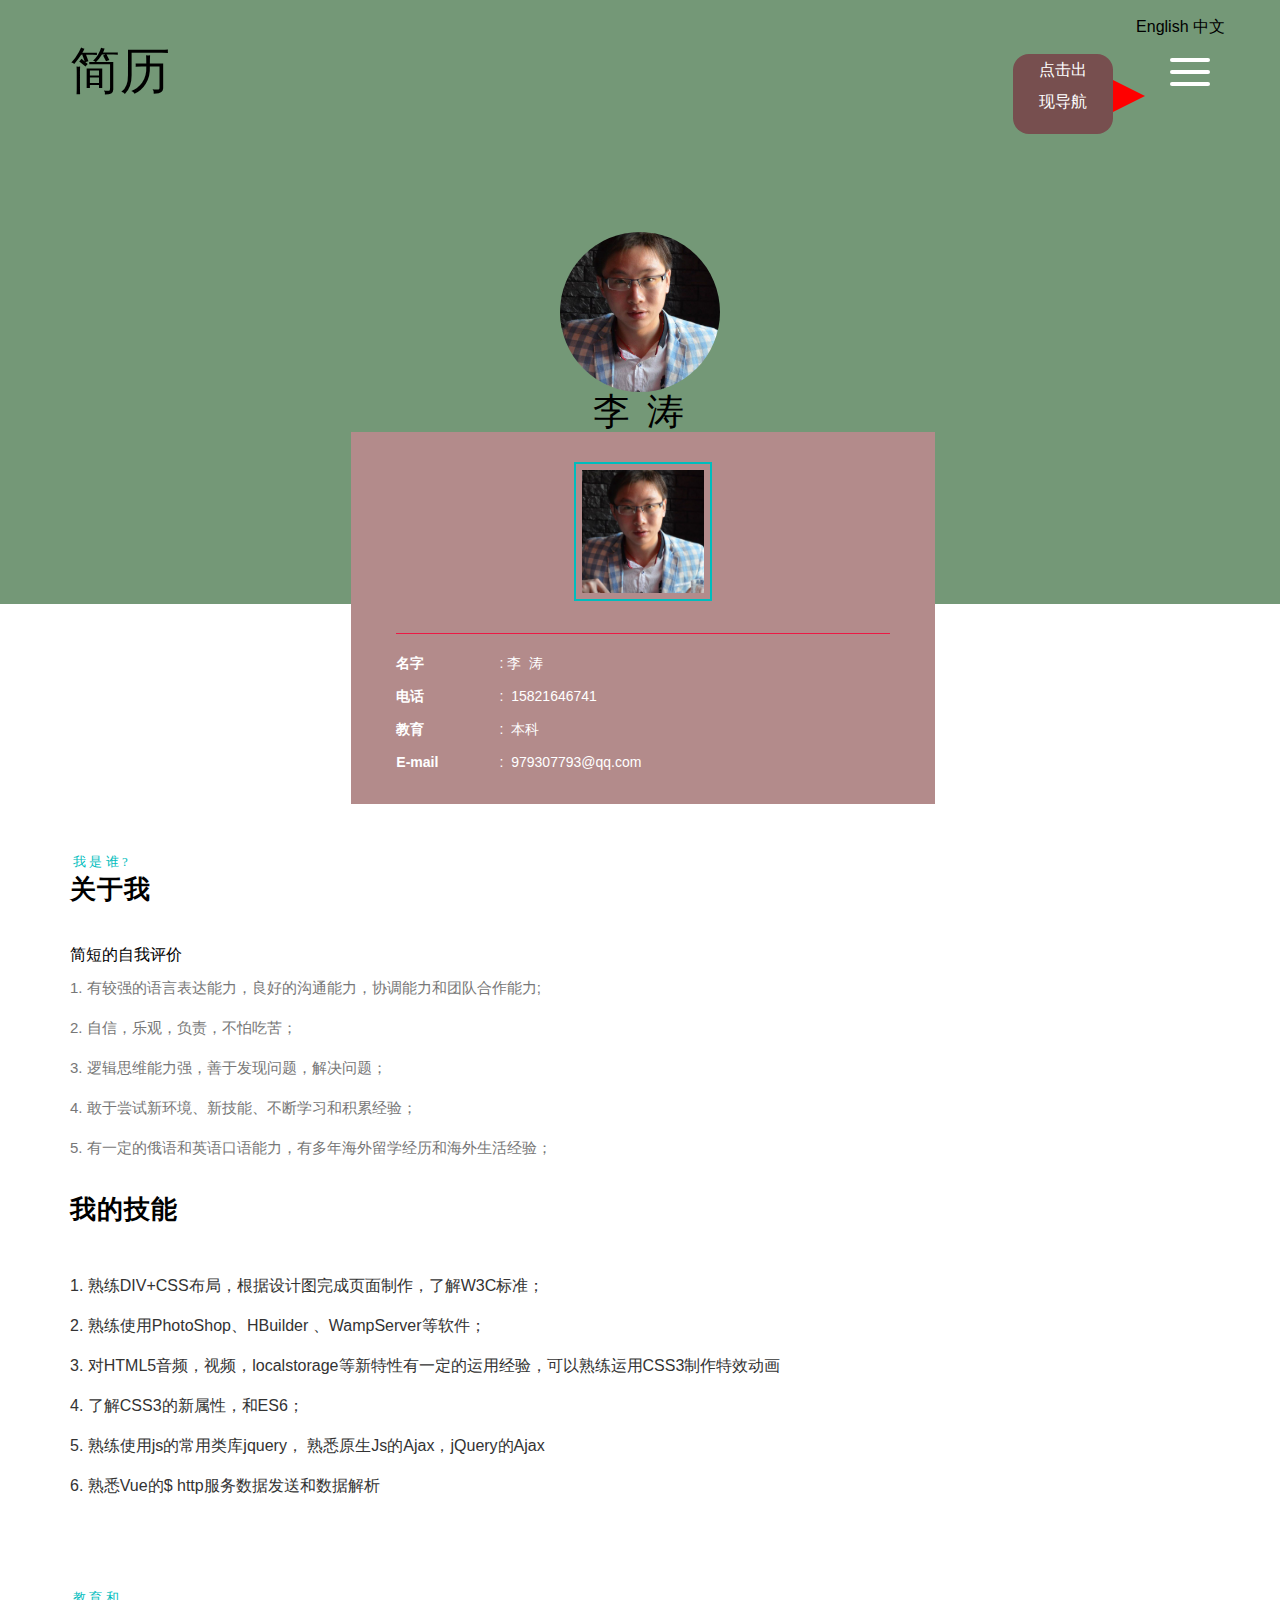
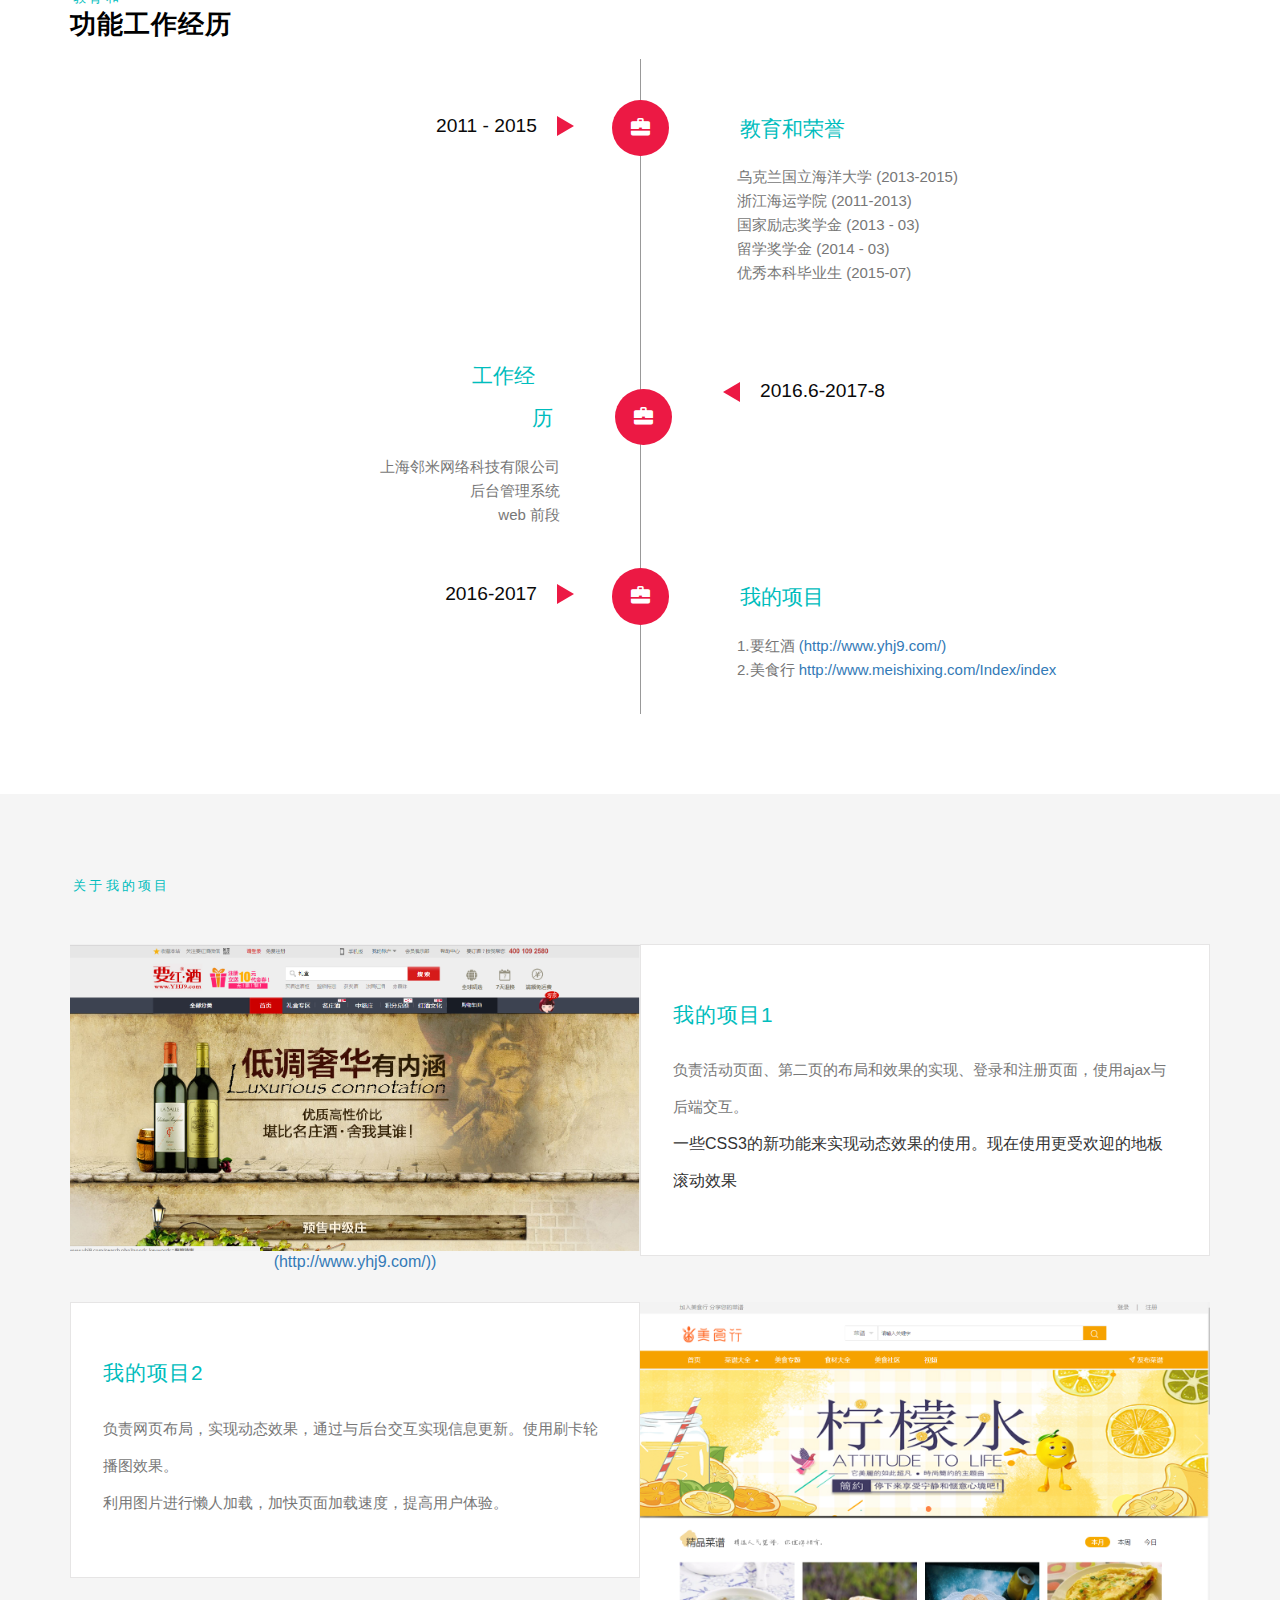
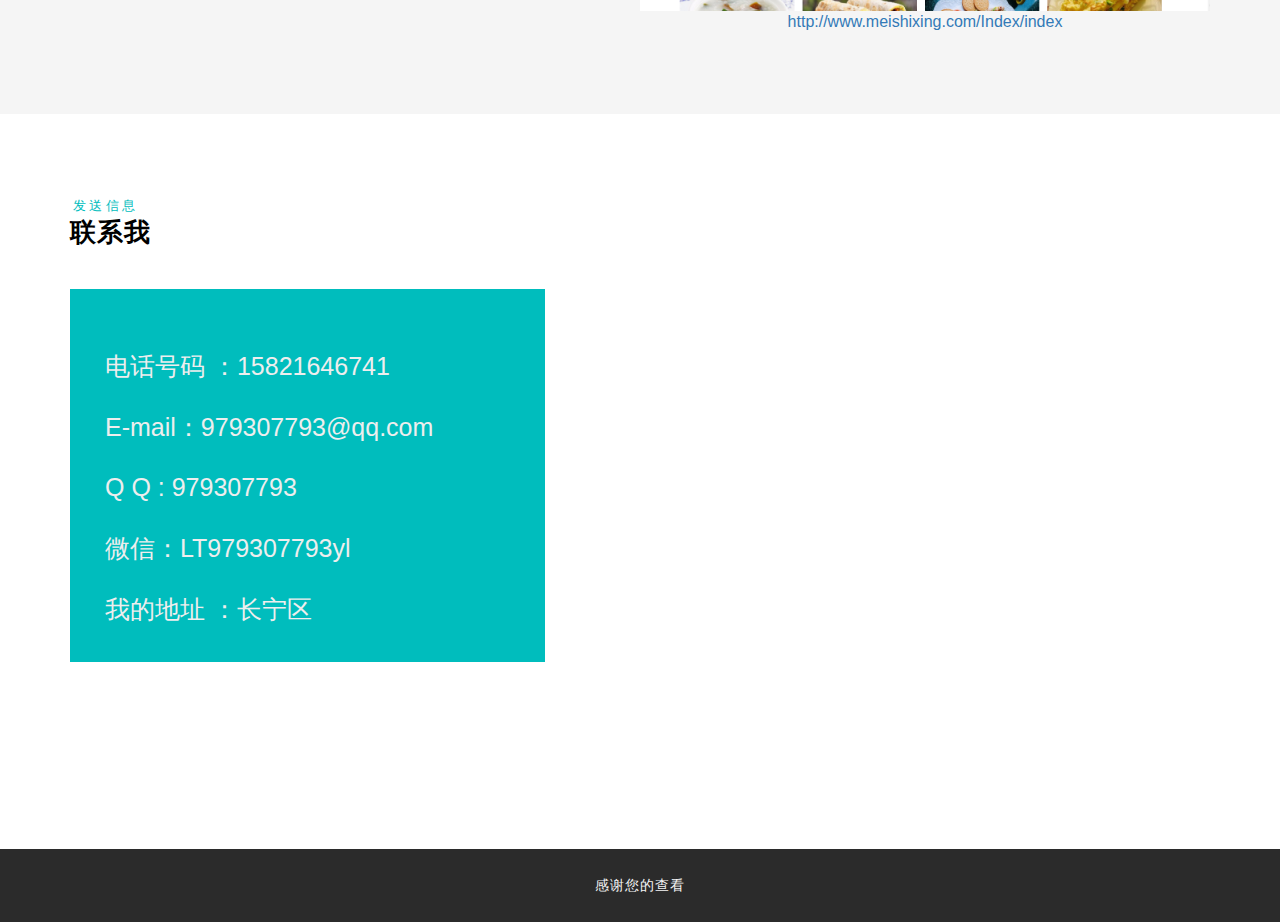
==== commit ea0f5018: "update my project" ====
--- a/index2.html
+++ b/index2.html
@@ -16,9 +16,7 @@
 <!-- js -->
 <script type="text/javascript" src="js/jquery-2.1.4.min.js"></script>
 <!-- //js -->
-<link href='//fonts.googleapis.com/css?family=Oleo+Script:400,700' rel='stylesheet' type='text/css'>
-<link href='//fonts.googleapis.com/css?family=Open+Sans:400,300,300italic,400italic,600,600italic,700,700italic,800,800italic' rel='stylesheet' type='text/css'>
-<link href="//fonts.googleapis.com/css?family=Oswald:300,400,700" rel="stylesheet">
+
 
 
 <!-- start-smooth-scrolling -->
@@ -291,7 +289,7 @@
 		  <!--地图-->
 		   <!--地图-->
 		    <!--地图-->
-		    <script type="text/javascript" src="http://api.map.baidu.com/api?v=2.0&ak=uDuVA1xfjp1I5xmbt3zDWezY01RGx2mW"></script>
+		    <script type="text/javascript" src="https://api.map.baidu.com/api?v=2.0&ak=uDuVA1xfjp1I5xmbt3zDWezY01RGx2mW"></script>
 		<script type="text/javascript">
 	// 百度地图API功能
 	var map = new BMap.Map("allmap");    // 创建Map实例
--- a/css/style.css
+++ b/css/style.css
@@ -51,7 +51,6 @@
 		margin-bottom: 10.6em
 }
 .banner1{
-	background:url(../images/banner.jpg) no-repeat 0px 0px;
 	background-size:cover;
 	-webkit-background-size:cover;
 	-moz-background-size:cover;
@@ -939,7 +938,6 @@
 	.banner {
 		min-height: 630px;
 		margin-bottom: 10.9em;
-		    background: url(../images/banner.jpg) no-repeat -62px 0px;
 		background-size: cover;
 		-webkit-background-size: cover;
 		-moz-background-size: cover;
@@ -984,6 +982,7 @@
 	.banner {
 		min-height: 604px;
 		margin-bottom: 10.4em;
+		background: #749877;
 	}
 	h5.sub {
 		font-size: 16px;
@@ -1042,9 +1041,9 @@
 		height: 301px;
 	}
 	.banner {
+	   background: #749877;
 		min-height: 578px;
 		margin-bottom: 10.5em;
-		background: url(../images/banner.jpg) no-repeat -120px 0px;
 		background-size: cover;
 	}
 	.work-left {
@@ -1127,9 +1126,9 @@
 		left: 5.7em;
 	}
 	.banner {
+		background: #749877;
 		min-height: 538px;
 		margin-bottom: 9.8em;
-		background: url(../images/banner.jpg) no-repeat -96px 0px;
 		background-size: cover;
 	}
 	.banner-right-w3-agileits iframe {
@@ -1185,9 +1184,9 @@
 		height: 280px;
 	}
 	.banner {
+		background: #749877;
 		min-height: 490px;
 		margin-bottom: 10em;
-		background: url(../images/banner.jpg) no-repeat -45px 0px;
 		background-size: cover;
 	}
 	p.pop {
@@ -1213,9 +1212,10 @@
 		padding: 2em 0 6em;
 	}
 	.banner {
+		background: #749877;
 		min-height: 470px;
 		margin-bottom: 9.96em;
-		background: url(../images/banner.jpg) no-repeat -26px 0px;
+		
 		background-size: cover;
 	}
 	.banner-btm-grid-w3ls {
@@ -1310,9 +1310,9 @@
 		top: 17.5em;
 	}
 	.banner {
+		background: #749877;
 		min-height: 435px;
 		margin-bottom: 9.2em;
-		background: url(../images/banner.jpg) no-repeat -33px 0px;
 		background-size: cover;
 	}
 	.banner-right-w3-agileits iframe {
@@ -1374,7 +1374,6 @@
 		left: 22.5%;
 	}
 	.banner {
-		background: url(../images/banner.jpg) no-repeat -100px 0px;
 		background-size: cover;
 		    margin-bottom: 8.95em;
 	}
@@ -1431,7 +1430,7 @@
 		top: 16em;
 	}
 	.banner {
-		background: url(../images/banner.jpg) no-repeat -20px 0px;
+		background: #749877;
 		background-size: cover;
 		margin-bottom: 12.45em;
 		min-height: 355px;
@@ -1469,7 +1468,7 @@
 		width: 30%;
 	}
 	.banner {
-		background: url(../images/banner.jpg) no-repeat -60px 0px;
+		background: #749877;
 		background-size: cover;
 		margin-bottom: 32.8em;
 	}
@@ -1499,6 +1498,7 @@
 		padding: 65px 0px;
 	}
 	.banner {
+		background: #749877;
 		margin-bottom: 32.9em;
 		min-height: 348px;
 	}
@@ -1524,6 +1524,7 @@
 		top: 14.8em;
 	}
 	.banner {
+		background: #749877;
 		margin-bottom: 32.4em;
 		min-height: 327px;
 	}
@@ -1761,6 +1762,7 @@
 		padding: 1em .8em 2em;
 	}
 	.banner {
+		background: #749877;
 		margin-bottom: 28.45em;
 		min-height: 240px;
 	}
@@ -1829,10 +1831,11 @@
 		font-size: 18px;
 	}
 	.banner {
+		
 		margin-bottom: 29.79em;
-		background: url(../images/banner.jpg) no-repeat -25px 0px;
 		background-size: cover;
 		min-height: 205px;
+		background: #749877;
 	}
 	.work-info p {
 		font-size: 13px;
@@ -1899,7 +1902,6 @@
 	}
 	.banner {
 		margin-bottom: 30.45em;
-		background: url(../images/banner.jpg) no-repeat -16px 0px;
 		background-size: cover;
 		min-height: 192px;
 	}
@@ -1955,8 +1957,8 @@
 		font-size: 11.5px;
 	}
 	.banner {
+		background: #749877;
 		margin-bottom: 29.2em;
-		background: url(../images/banner.jpg) no-repeat -5px 0px;
 		background-size: cover;
 		min-height: 160px;
 	}
